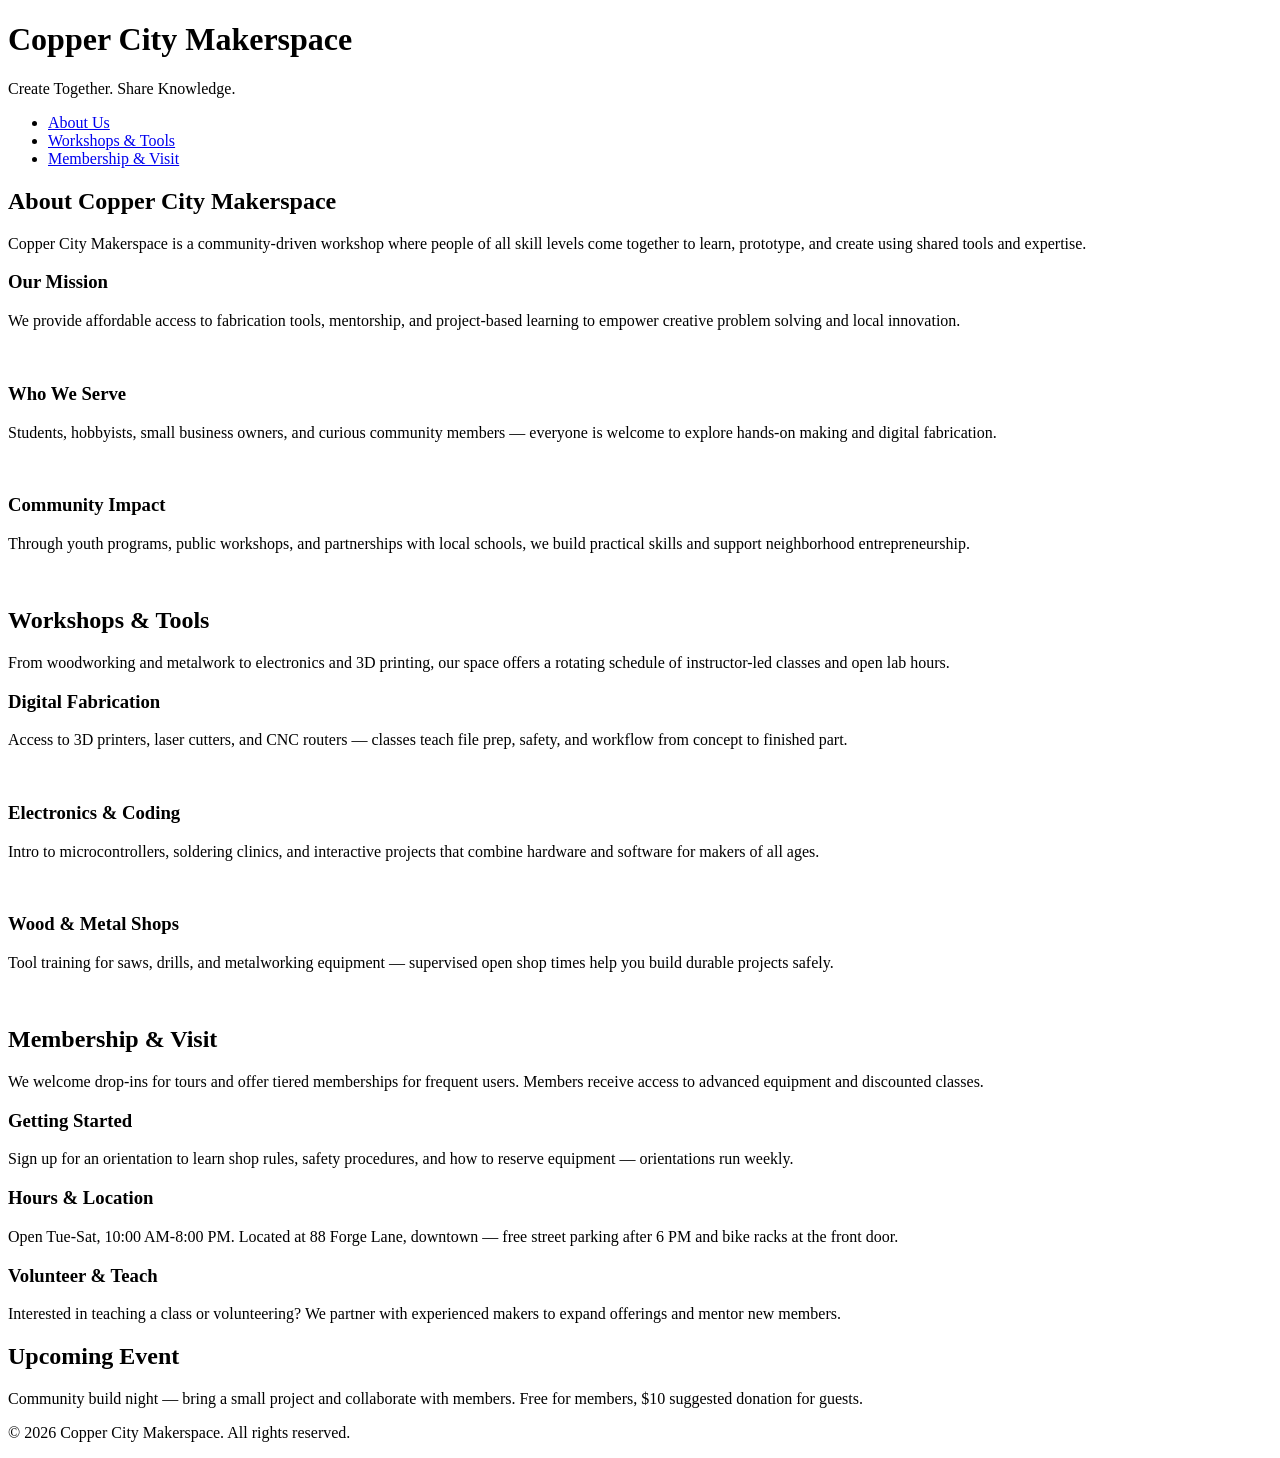
==== index.html @ b3940244 "Added new pages" ====
<!DOCTYPE html>
<html lang="en">
<head>
    <meta charset="UTF-8">
    <meta name="viewport" content="width=device-width, initial-scale=1.0">
    <link rel="stylesheet" href="styles.css">
    <title>Copper City Makerspace</title>
</head>
<body>
    <header>
        <h1>Copper City Makerspace</h1>
        <p>Create Together. Share Knowledge.</p>
    </header>
<nav>
    <ul>
        <li><a href="about.html">About Us</a></li>
        <li><a href="workshops.html">Workshops & Tools</a></li>
        <li><a href="memberships.html">Membership & Visit</a></li>
    </ul>
</nav>
<main>
    <section id="about">
        <h2>About Copper City Makerspace</h2>
        <p>Copper City Makerspace is a community-driven workshop where people of all skill levels come together to learn, prototype, and create using shared tools and expertise.</p>
        <div class="card-row">
            <section>
                <h3>Our Mission</h3>
                <p>We provide affordable access to fabrication tools, mentorship, and project-based learning to empower creative problem solving and local innovation.</p>
                <img src="images/engineering.jpg" alt="" width="300">
            </section>
            <section>
                <h3>Who We Serve</h3>
                <p>Students, hobbyists, small business owners, and curious community members — everyone is welcome to explore hands-on making and digital fabrication.</p>
                <img src="images/ideation.jpg" alt="" width="300">
            </section>
            <section>
                <h3>Community Impact</h3>
                <p>Through youth programs, public workshops, and partnerships with local schools, we build practical skills and support neighborhood entrepreneurship.</p>
                <img src="images/storytelling.jpg" alt="" width="300">
            </section>
        </div>
    </section>
    <section id="workshops">
        <h2>Workshops & Tools</h2>
        <p>From woodworking and metalwork to electronics and 3D printing, our space offers a rotating schedule of instructor-led classes and open lab hours.</p>
        <div class="card-row">
            <section>
                <h3>Digital Fabrication</h3>
                <p>Access to 3D printers, laser cutters, and CNC routers — classes teach file prep, safety, and workflow from concept to finished part.</p>
                <img src="images/3Dprinter.jpg" alt="" width="300">
            </section>
            <section>
                <h3>Electronics & Coding</h3>
                <p>Intro to microcontrollers, soldering clinics, and interactive projects that combine hardware and software for makers of all ages.</p>
                <img src="images/microcontroller.jpg" alt="" width="300">
            </section>
            <section>
                <h3>Wood & Metal Shops</h3>
                <p>Tool training for saws, drills, and metalworking equipment — supervised open shop times help you build durable projects safely.</p>
                <img src="images/metalworking.jpg" alt="" width="300">
            </section>
        </div>
    </section>
    <section id="memberships">
        <h2>Membership & Visit</h2>
        <p>We welcome drop-ins for tours and offer tiered memberships for frequent users. Members receive access to advanced equipment and discounted classes.</p>
        <div class="card-row"> 
            <section>
                <h3>Getting Started</h3>
                <p>Sign up for an orientation to learn shop rules, safety procedures, and how to reserve equipment — orientations run weekly.</p>
            </section>
            <section>
                <h3>Hours & Location</h3>
                <p>Open Tue-Sat, 10:00 AM-8:00 PM. Located at 88 Forge Lane, downtown — free street parking after 6 PM and bike racks at the front door.</p>
            </section>
            <section>
                <h3>Volunteer & Teach</h3>
                <p>Interested in teaching a class or volunteering? We partner with experienced makers to expand offerings and mentor new members.</p>
            </section>
        </div>
    </section>
</main>
<aside>
    <h2>Upcoming Event</h2>
    <p>Community build night — bring a small project and collaborate with members. Free for members, $10 suggested donation for guests.</p>
</aside>
<footer>
    <p>&copy; 2026 Copper City Makerspace. All rights reserved.</p>
</footer>
</body>
</html>
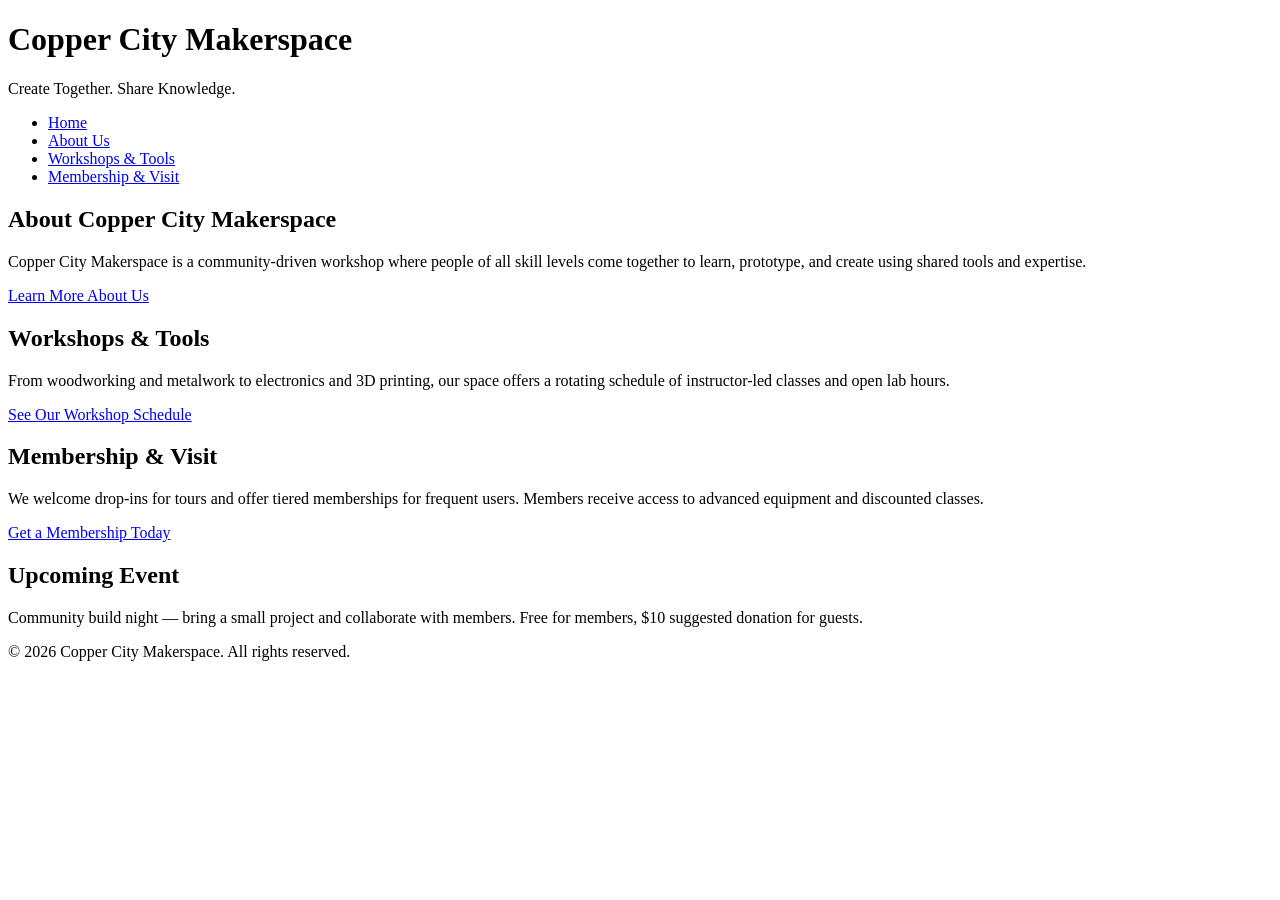
==== commit 3fa8327c: "next iteration of html complete" ====
--- a/index.html
+++ b/index.html
@@ -13,6 +13,7 @@
     </header>
 <nav>
     <ul>
+        <li><a href="index.html">Home</a></li>
         <li><a href="about.html">About Us</a></li>
         <li><a href="workshops.html">Workshops & Tools</a></li>
         <li><a href="memberships.html">Membership & Visit</a></li>
@@ -22,62 +23,17 @@
     <section id="about">
         <h2>About Copper City Makerspace</h2>
         <p>Copper City Makerspace is a community-driven workshop where people of all skill levels come together to learn, prototype, and create using shared tools and expertise.</p>
-        <div class="card-row">
-            <section>
-                <h3>Our Mission</h3>
-                <p>We provide affordable access to fabrication tools, mentorship, and project-based learning to empower creative problem solving and local innovation.</p>
-                <img src="images/engineering.jpg" alt="" width="300">
-            </section>
-            <section>
-                <h3>Who We Serve</h3>
-                <p>Students, hobbyists, small business owners, and curious community members — everyone is welcome to explore hands-on making and digital fabrication.</p>
-                <img src="images/ideation.jpg" alt="" width="300">
-            </section>
-            <section>
-                <h3>Community Impact</h3>
-                <p>Through youth programs, public workshops, and partnerships with local schools, we build practical skills and support neighborhood entrepreneurship.</p>
-                <img src="images/storytelling.jpg" alt="" width="300">
-            </section>
-        </div>
+        <a href="about.html">Learn More About Us</a>
     </section>
     <section id="workshops">
         <h2>Workshops & Tools</h2>
         <p>From woodworking and metalwork to electronics and 3D printing, our space offers a rotating schedule of instructor-led classes and open lab hours.</p>
-        <div class="card-row">
-            <section>
-                <h3>Digital Fabrication</h3>
-                <p>Access to 3D printers, laser cutters, and CNC routers — classes teach file prep, safety, and workflow from concept to finished part.</p>
-                <img src="images/3Dprinter.jpg" alt="" width="300">
-            </section>
-            <section>
-                <h3>Electronics & Coding</h3>
-                <p>Intro to microcontrollers, soldering clinics, and interactive projects that combine hardware and software for makers of all ages.</p>
-                <img src="images/microcontroller.jpg" alt="" width="300">
-            </section>
-            <section>
-                <h3>Wood & Metal Shops</h3>
-                <p>Tool training for saws, drills, and metalworking equipment — supervised open shop times help you build durable projects safely.</p>
-                <img src="images/metalworking.jpg" alt="" width="300">
-            </section>
-        </div>
+        <a href="workshops.html">See Our Workshop Schedule</a>
     </section>
     <section id="memberships">
         <h2>Membership & Visit</h2>
         <p>We welcome drop-ins for tours and offer tiered memberships for frequent users. Members receive access to advanced equipment and discounted classes.</p>
-        <div class="card-row"> 
-            <section>
-                <h3>Getting Started</h3>
-                <p>Sign up for an orientation to learn shop rules, safety procedures, and how to reserve equipment — orientations run weekly.</p>
-            </section>
-            <section>
-                <h3>Hours & Location</h3>
-                <p>Open Tue-Sat, 10:00 AM-8:00 PM. Located at 88 Forge Lane, downtown — free street parking after 6 PM and bike racks at the front door.</p>
-            </section>
-            <section>
-                <h3>Volunteer & Teach</h3>
-                <p>Interested in teaching a class or volunteering? We partner with experienced makers to expand offerings and mentor new members.</p>
-            </section>
-        </div>
+        <a href="memberships.html">Get a Membership Today</a>
     </section>
 </main>
 <aside>
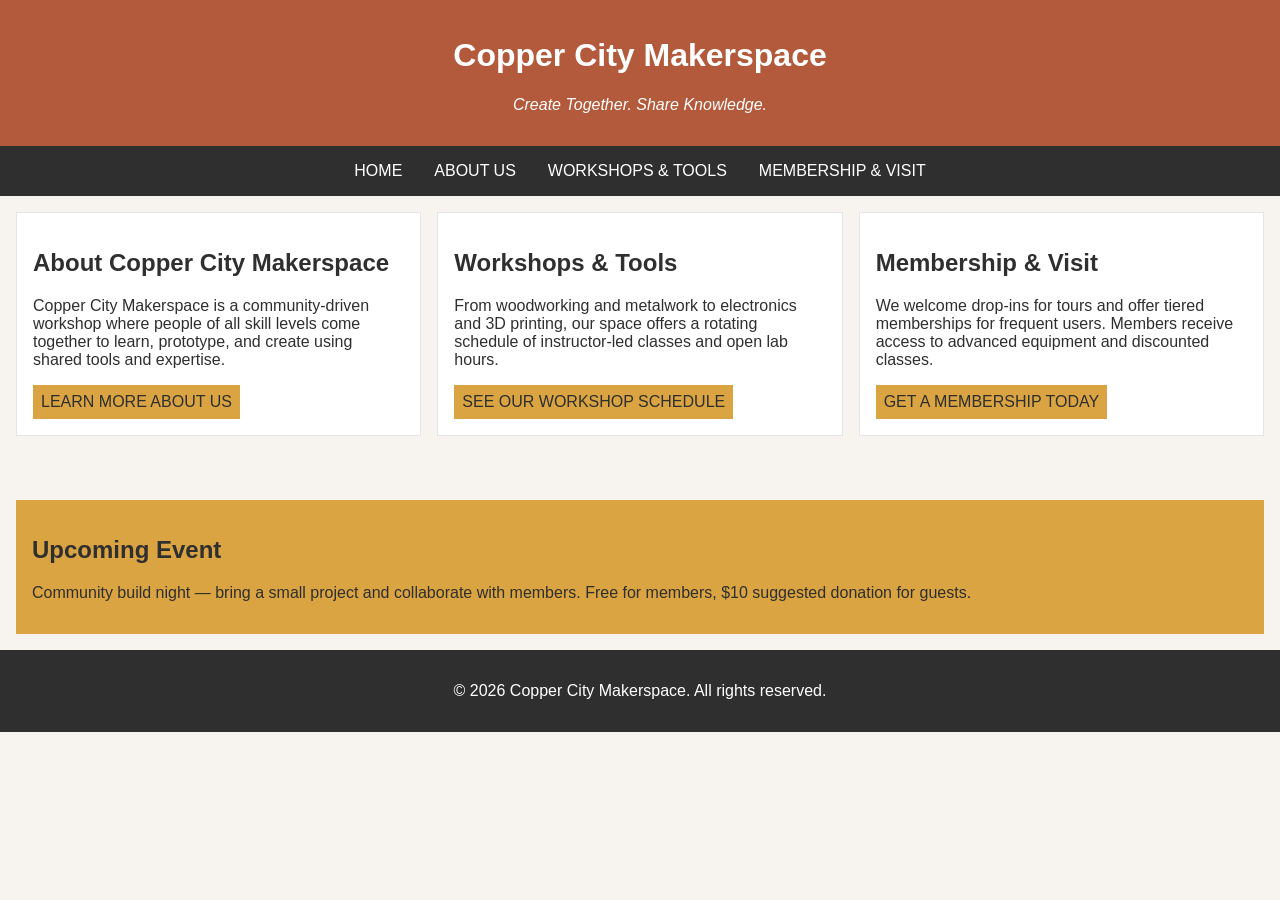
==== commit 26806b93: "completed iteration for multipage" ====
--- a/index.html
+++ b/index.html
@@ -7,10 +7,10 @@
     <title>Copper City Makerspace</title>
 </head>
 <body>
-    <header>
-        <h1>Copper City Makerspace</h1>
-        <p>Create Together. Share Knowledge.</p>
-    </header>
+<header>
+    <h1>Copper City Makerspace</h1>
+    <p>Create Together. Share Knowledge.</p>
+</header>
 <nav>
     <ul>
         <li><a href="index.html">Home</a></li>
@@ -19,7 +19,7 @@
         <li><a href="memberships.html">Membership & Visit</a></li>
     </ul>
 </nav>
-<main>
+<main class="card-row">
     <section id="about">
         <h2>About Copper City Makerspace</h2>
         <p>Copper City Makerspace is a community-driven workshop where people of all skill levels come together to learn, prototype, and create using shared tools and expertise.</p>
--- a/styles.css
+++ b/styles.css
@@ -0,0 +1,122 @@
+/* =====  CSS by Christina Carrasquilla, updated by Ellen Gabis =====  */
+
+/* ===== Color Palette 
+
+Copper:#B35A3C
+Charcoal:#2F2F2F
+Light Background:#F7F4EF
+Card Background:#FFFFFF
+Soft Gold:#D9A441
+Border:#E5E5E5
+
+===== */
+
+/* ===== GLOBAL (Base) Styles ===== */
+
+body {
+    font-family: Arial, sans-serif;
+    margin: 0;
+    background-color: #F7F4EF;
+    color: #2F2F2F;
+    display: grid;
+    grid-template-columns: 1fr;
+}
+
+header {
+    background-color: #B35A3C;
+    color: white;
+    text-align: center;
+    padding: 1rem;
+}
+
+header img {
+    margin-top: 0.5rem;
+}
+header p {
+    font-style:italic;
+}
+nav {
+    background-color: #2F2F2F;
+    padding:.5rem;
+}
+
+nav ul {
+    list-style: none;
+    margin: 0;
+    padding: 0;
+}
+
+nav a {
+    color: white;
+    text-decoration: none;
+    padding: 0.5rem;
+    display: inline-block;
+    text-transform:uppercase;
+}
+
+nav a:hover {
+    background-color: #B35A3C;
+}
+
+main {
+    padding: 1rem;
+}
+
+main a {
+    background-color: #D9A441;
+    color: #2F2F2F;
+    text-decoration: none;
+    padding: 0.5rem;
+    display: inline-block;
+    text-transform:uppercase;
+}
+
+main a:hover {
+    background-color: #B35A3C;
+    color: white;
+}
+
+section {
+    margin-bottom: 2rem;
+}
+
+.card-row section {
+    background-color: white;
+    border: 1px solid #E5E5E5;
+    padding: 1rem;
+}
+
+img {
+    display: block;
+    margin-top: 0.5rem;
+    max-width: 100%;
+}
+
+aside {
+    background-color: #D9A441;
+    padding: 1rem;
+    margin: 1rem;
+}
+
+footer {
+    background-color: #2F2F2F;
+    color: white;
+    text-align: center;
+    padding: 1rem;
+}
+
+/* ===== MEDIA QUERY (MEDIUM) ===== */
+@media screen and (min-width:817px) {
+    nav ul {
+        display: flex;
+        justify-content: center;
+        gap: 1rem;
+    }
+    .card-row {
+        display: flex;
+        gap: 1rem;
+    }
+    .card-row section {
+        width: 30%;
+    }
+}
